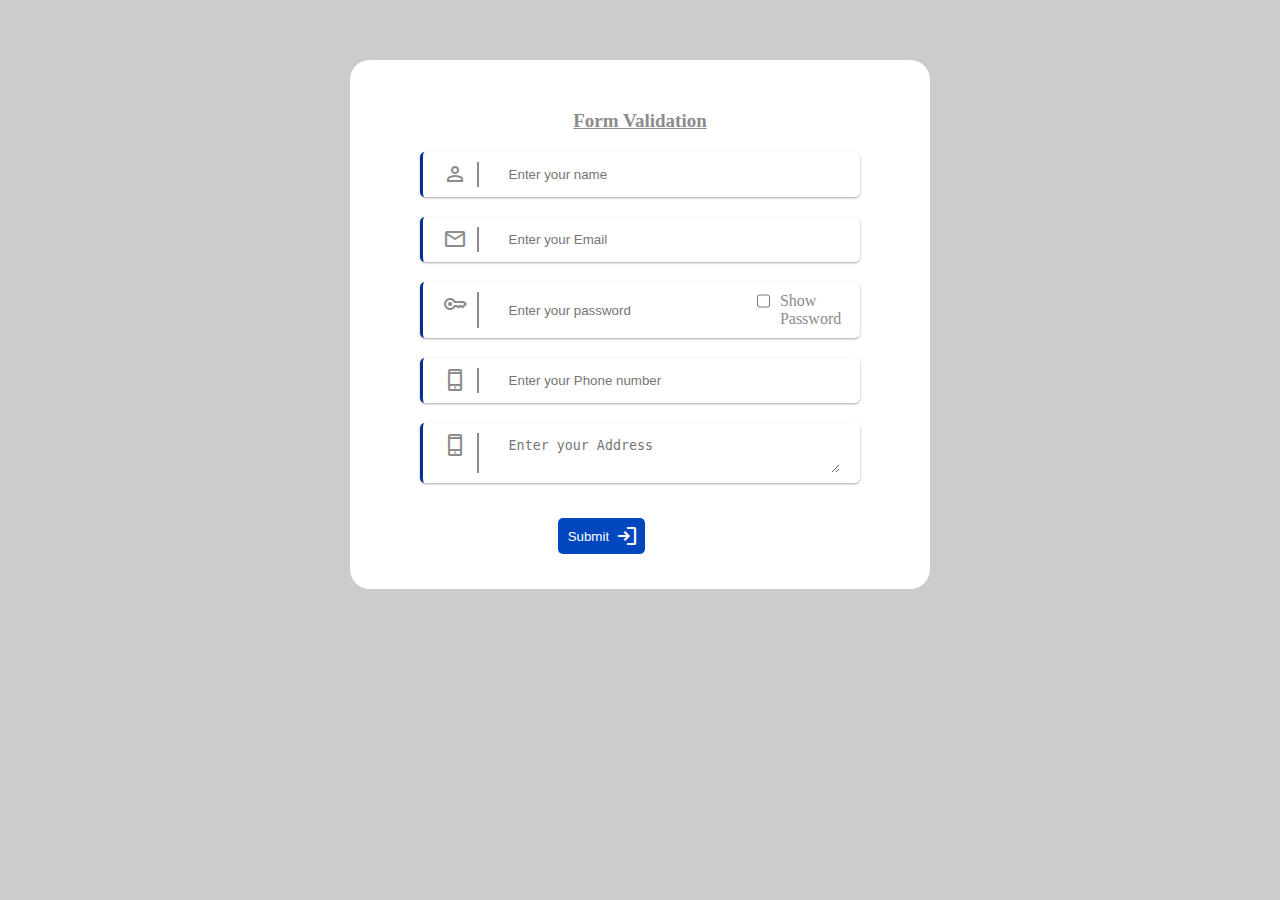
==== registration.html @ db6c4459 "new changes" ====
<html>
 <head>
    <title>Form validation</title>
    <link rel="icon" type="image/x-icon" href="images/black-bg-icon.png">
    <link rel="stylesheet" href="css/style2.css">   
    <link rel="stylesheet" href="https://fonts.googleapis.com/css2?family=Material+Symbols+Outlined:opsz,wght,FILL,GRAD@48,400,0,0" />
	<script>
		function validateForm() {
  			var name = document.myForm.sname.value;
			let email = document.forms["myForm"]["email"].value;
			let password = document.forms["myForm"]["pswd"].value;
			let phonenumber = document.forms["myForm"]["phnum"].value;
  			if (name == "" || email == "" || password == "" || phonenumber == "")  {
    				alert("All feild must be filled out");
    				return false;
  			}
		}
		function vm(x) 
		{
 			if (x.value=='')
  			{
    	
    				alert("You must enter your name!");
    				return false;
			}
		}
		function vm1(x) 
		{
 			if (x.value=='')
  			{
    	
    				alert("Feild is empty!...Enter your address");
    				return false;
			}
		}
		function ValidateEmail(mail) 
		{
 			if (/^\w+([\.-]?\w+)*@\w+([\.-]?\w+)*(\.\w{2,3})+$/.test(myForm.email.value))
  			{
    				return (true);
  			}
    				alert("You have entered an invalid email address!");
    				return false;
		}
		function CheckPassword(x) 
		{ 
		var decimal=  /^(?=.*\d)(?=.*[a-z])(?=.*[A-Z])(?=.*[^a-zA-Z0-9])(?!.*\s).{8,15}$/;
		if(x.value.match(decimal)) 
		{ 
			return true;
		}
		else
		{ 
			alert("Wrong...!..Must contain at least one number and one uppercase and lowercase letter, and at least 8 or more characters");
			return false;
		}
}
		function myFunction() {
  			var x = document.getElementById("myInput");
  			if (x.type === "password") {
    			x.type = "text";
  			} else {
    				x.type = "password";
  				}
}
		function phonenumber(inputtxt)
		{
 		var phoneno = /^\d{10}$/;
  		if(inputtxt.value.match(phoneno))
  		{
      			return true;
  		}
  			else
  		{
     			alert("Not a valid Phone Number");
     			return false;
  		}
  }
	</script>
 </head>
 <body>
 	<div class="container">
		<div class="box1" >
			<form name="myForm" action=""  method="post">
				<div class="frm-title">
					<h1>Form Validation</h1>
				</div>
				<div class="input-container">
    					<span class="material-symbols-outlined">person</span>
    					<input class="input-field" type="text" placeholder="Enter your name" name="sname" onblur="return vm(this)">
  				</div>
				<div class="input-container">   					
					<span class="material-symbols-outlined">email</span>
    					<input class="input-field" type="text" placeholder="Enter your Email" name="email" onblur="ValidateEmail(document.myForm.email)">
  				</div>			
				<div class="input-container">
    					<span class="material-symbols-outlined">key</span>
					<input class="input-field"  name="pswd" type="password"placeholder="Enter your password" id="myInput" onblur=" return CheckPassword(this)">
					<input id="show" type="checkbox" onclick="myFunction()">Show Password
  				</div>
				<div class="input-container">
    					<span class="material-symbols-outlined">phone_iphone</span>
    					<input class="input-field" type="text" placeholder="Enter your Phone number" name="phnum" onblur="phonenumber(this)">
  				</div>
				<div class="input-container">
    					<span class="material-symbols-outlined">phone_iphone</span>
    					<textarea class="input-field" type="text" placeholder="Enter your Address" name="address" onblur="return vm1(this)"></textarea>
  				</div>
				<div class="btn1">
						<div class="btn1-in">
					   		<input type="submit" value="Submit" onsubmit="return validateForm()">
						</div>
						<div class="btn1-spn">
							<span class="material-symbols-outlined">login</span>
						</div>
				</div>
			</form>							
			</div>

	</div>

 </body>

</html>
---- css/style2.css ----
*{
  	margin:0;
  	padding:0;
}
.container{
   	display: flex;
}
body{
  	background-color: #cccccc;
}
.box1{
    	background: white;
   	margin: 60 auto;
	padding: 20px;
    	border-radius: 20px;
}
.box1 h1{
  	vertical-align: center;
  	font-size: 19px;
  	text-align: center;
  	margin-top: 30px;
  	color:#8c8c8c;
  	text-decoration: underline;
}
.input-container{
  	color: #8c8c8c;
  	margin: 20px 50px;
  	padding: 10px;
  	border-radius: 5px;
  	box-shadow: 0 1px 3px rgba(0,0,0,0.12), 0 1px 2px rgba(0,0,0,0.24);
  	display: flex;
  	border-left: 3px solid rgb(1, 49, 147);
}
.input-container input,textarea{
  	padding: 5px 30px;
  	vertical-align: bottom;
  	width: 87%;
  	border: none;
  	border-left: 2px solid #8c8c8c;
}
.input-container input:focus ,.input-container textarea:focus {
  	outline: none;
  	box-shadow: none;
}
.input-container span{
  	padding: 0px 10px;
}
.rf-1{
   padding: 10px 25px;
   	color: #8c8c8c;
}
.rf-1 a{
  	float: right;
   	text-decoration: none;
   	color: #8c8c8c;
}
.btn1{
    text-align: center;
   	padding: 15px;
}
.btn1 p{
   	display: inline-block;
    vertical-align: super;
}
#log-button{
   	font-weight: 700;
   	color: white;
   	background: #013193;
   	padding: 6px 12px;
   	border: none;
   	border-radius: 5px;
}

ntent{
   	color: white;
    text-align: center;
    padding: 158px 0px 0px 160px;
}
.content span{
   	font-size: 20px;
}
.content p{
    padding: 10px;
   	font-weight: 600;
}
#sn-btn{
   	text-align: center;
   	padding:10px 15px;
   	color: #ffffff;
   	background: #0146bf;
   	border: none;
   	border-radius: 5px;
    margin-top: 74px;
}
.btn1{
    text-align: center;
    margin-left: 32%;
    padding: 15px;
    display: flex;
}
.btn1 p{
    display: inline-block;
    vertical-align: super;
}
#log-button{
    font-weight: 700;
    color: white;
    background: #013193;
    padding: 6px 12px;
    border: none;
    border-radius: 5px;
}
.btn1-in input{
    border-radius: 5px 0px 0px 5px;
    padding: 11px 0px 10px 10px;
    background: #0146bf;
    color: white;
    border: none;
}
.btn1-spn span{
    border-radius: 0px 5px 5px 0px;
    background: #0146bf;
    color: white;
    padding: 6px;
}
input:focus { 
    outline: none; 
}
.input-container #show{
    width: 3%;
    margin: 0px 10px !important;
    height: 18px !important;
}
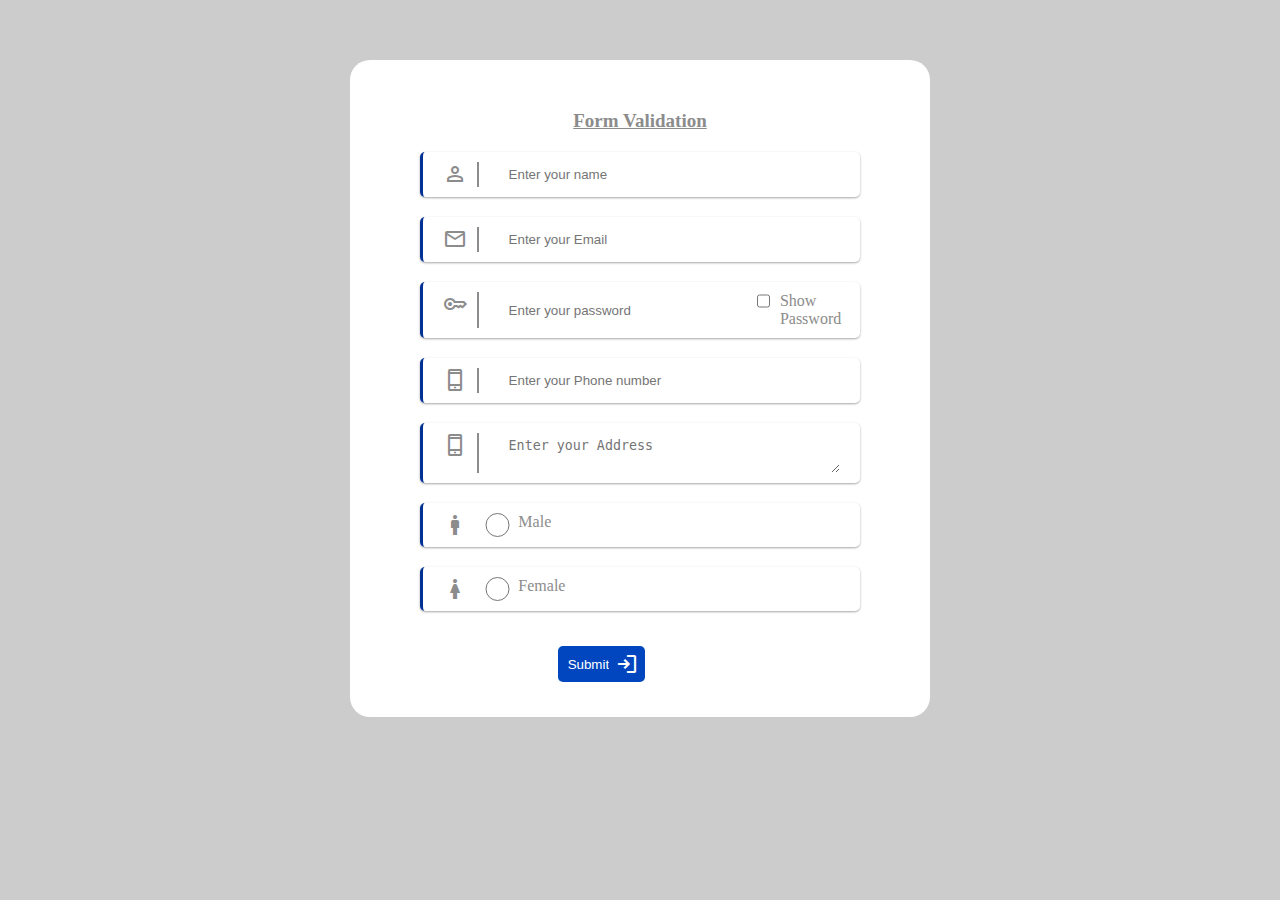
==== commit 7323d592: "commit changes" ====
--- a/registration.html
+++ b/registration.html
@@ -4,84 +4,12 @@
     <link rel="icon" type="image/x-icon" href="images/black-bg-icon.png">
     <link rel="stylesheet" href="css/style2.css">   
     <link rel="stylesheet" href="https://fonts.googleapis.com/css2?family=Material+Symbols+Outlined:opsz,wght,FILL,GRAD@48,400,0,0" />
-	<script>
-		function validateForm() {
-  			var name = document.myForm.sname.value;
-			let email = document.forms["myForm"]["email"].value;
-			let password = document.forms["myForm"]["pswd"].value;
-			let phonenumber = document.forms["myForm"]["phnum"].value;
-  			if (name == "" || email == "" || password == "" || phonenumber == "")  {
-    				alert("All feild must be filled out");
-    				return false;
-  			}
-		}
-		function vm(x) 
-		{
- 			if (x.value=='')
-  			{
-    	
-    				alert("You must enter your name!");
-    				return false;
-			}
-		}
-		function vm1(x) 
-		{
- 			if (x.value=='')
-  			{
-    	
-    				alert("Feild is empty!...Enter your address");
-    				return false;
-			}
-		}
-		function ValidateEmail(mail) 
-		{
- 			if (/^\w+([\.-]?\w+)*@\w+([\.-]?\w+)*(\.\w{2,3})+$/.test(myForm.email.value))
-  			{
-    				return (true);
-  			}
-    				alert("You have entered an invalid email address!");
-    				return false;
-		}
-		function CheckPassword(x) 
-		{ 
-		var decimal=  /^(?=.*\d)(?=.*[a-z])(?=.*[A-Z])(?=.*[^a-zA-Z0-9])(?!.*\s).{8,15}$/;
-		if(x.value.match(decimal)) 
-		{ 
-			return true;
-		}
-		else
-		{ 
-			alert("Wrong...!..Must contain at least one number and one uppercase and lowercase letter, and at least 8 or more characters");
-			return false;
-		}
-}
-		function myFunction() {
-  			var x = document.getElementById("myInput");
-  			if (x.type === "password") {
-    			x.type = "text";
-  			} else {
-    				x.type = "password";
-  				}
-}
-		function phonenumber(inputtxt)
-		{
- 		var phoneno = /^\d{10}$/;
-  		if(inputtxt.value.match(phoneno))
-  		{
-      			return true;
-  		}
-  			else
-  		{
-     			alert("Not a valid Phone Number");
-     			return false;
-  		}
-  }
-	</script>
+    <script src="js/one.js"></script>
  </head>
  <body>
  	<div class="container">
 		<div class="box1" >
-			<form name="myForm" action=""  method="post">
+			<form name="myForm" action=""  method="post" onsubmit="return validateForm()">
 				<div class="frm-title">
 					<h1>Form Validation</h1>
 				</div>
@@ -106,9 +34,17 @@
     					<span class="material-symbols-outlined">phone_iphone</span>
     					<textarea class="input-field" type="text" placeholder="Enter your Address" name="address" onblur="return vm1(this)"></textarea>
   				</div>
+				<div class="input-container ca1">
+					<span class="material-symbols-outlined">man</span>
+					<input type="radio" name="gender" value="men"> Male
+				</div>
+				<div class="input-container ca1">
+					<span class="material-symbols-outlined">woman</span>
+					<input type="radio" name="gender" value="women">Female
+				</div>
 				<div class="btn1">
 						<div class="btn1-in">
-					   		<input type="submit" value="Submit" onsubmit="return validateForm()">
+					   		<input type="submit" value="Submit">
 						</div>
 						<div class="btn1-spn">
 							<span class="material-symbols-outlined">login</span>
--- a/css/style2.css
+++ b/css/style2.css
@@ -116,6 +116,7 @@
     background: #0146bf;
     color: white;
     border: none;
+    cursor: pointer;
 }
 .btn1-spn span{
     border-radius: 0px 5px 5px 0px;
@@ -131,3 +132,6 @@
     margin: 0px 10px !important;
     height: 18px !important;
 }
+.ca1 input{
+    width: 10% !important;
+}
